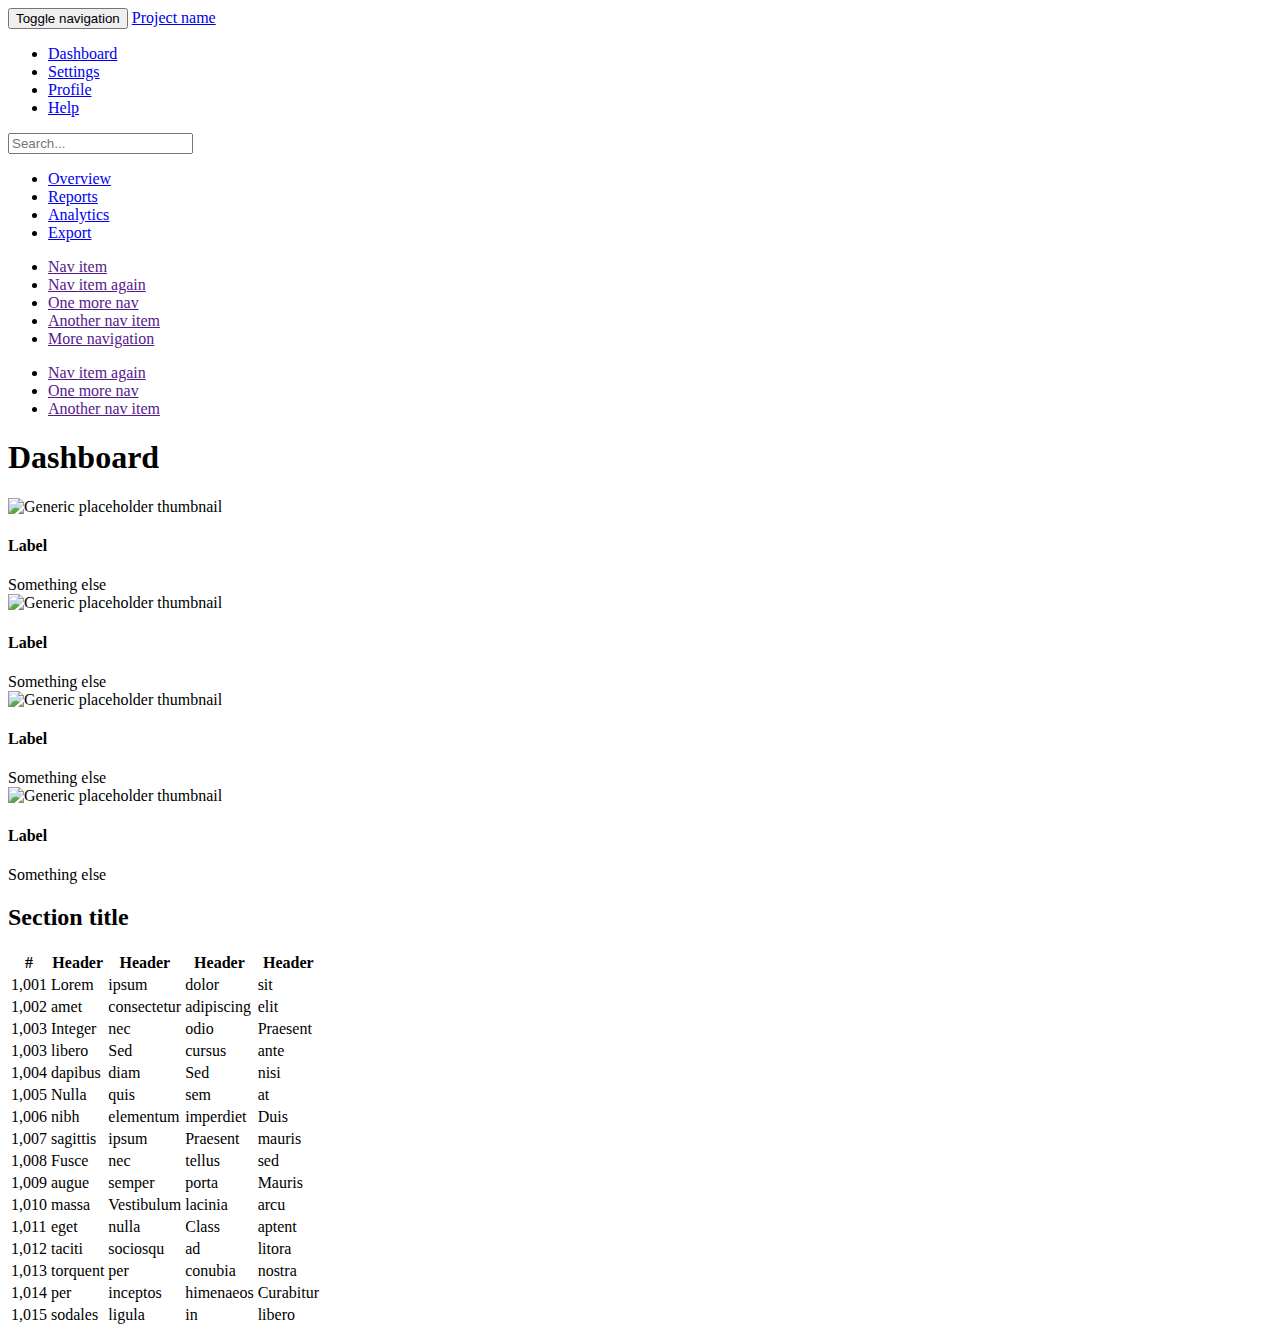
==== public_html/sandbox/dashboard.html @ 306cf017 "Front end files Java Script and CSS" ====
<!DOCTYPE html>
<html lang="en">
  <head>
    <meta charset="utf-8">
    <meta http-equiv="X-UA-Compatible" content="IE=edge">
    <meta name="viewport" content="width=device-width, initial-scale=1">
    <meta name="description" content="">
    <meta name="author" content="">
    <link rel="icon" href="../../favicon.ico">

    <title>Dashboard Template for Bootstrap</title>

    <!-- Bootstrap core CSS -->
    <link href="../css/bootstrap.min.css" rel="stylesheet">

    <!-- Custom styles for this template -->
    <link href="dashboard.css" rel="stylesheet">

    <!-- Just for debugging purposes. Don't actually copy these 2 lines! -->
    <!--[if lt IE 9]><script src="../../assets/js/ie8-responsive-file-warning.js"></script><![endif]-->
    <script src="../js/ie-emulation-modes-warning.js"></script>

    <!-- IE10 viewport hack for Surface/desktop Windows 8 bug -->
    <script src="../js/ie10-viewport-bug-workaround.js"></script>

    <!-- HTML5 shim and Respond.js IE8 support of HTML5 elements and media queries -->
    <!--[if lt IE 9]>
      <script src="https://oss.maxcdn.com/html5shiv/3.7.2/html5shiv.min.js"></script>
      <script src="https://oss.maxcdn.com/respond/1.4.2/respond.min.js"></script>
    <![endif]-->
  </head>

  <body>

    <div class="navbar navbar-inverse navbar-fixed-top" role="navigation">
      <div class="container-fluid">
        <div class="navbar-header">
          <button type="button" class="navbar-toggle" data-toggle="collapse" data-target=".navbar-collapse">
            <span class="sr-only">Toggle navigation</span>
            <span class="icon-bar"></span>
            <span class="icon-bar"></span>
            <span class="icon-bar"></span>
          </button>
          <a class="navbar-brand" href="#">Project name</a>
        </div>
        <div class="navbar-collapse collapse">
          <ul class="nav navbar-nav navbar-right">
            <li><a href="#">Dashboard</a></li>
            <li><a href="#">Settings</a></li>
            <li><a href="#">Profile</a></li>
            <li><a href="#">Help</a></li>
          </ul>
          <form class="navbar-form navbar-right">
            <input type="text" class="form-control" placeholder="Search...">
          </form>
        </div>
      </div>
    </div>

    <div class="container-fluid">
      <div class="row">
        <div class="col-sm-3 col-md-2 sidebar">
          <ul class="nav nav-sidebar">
            <li class="active"><a href="#">Overview</a></li>
            <li><a href="#">Reports</a></li>
            <li><a href="#">Analytics</a></li>
            <li><a href="#">Export</a></li>
          </ul>
          <ul class="nav nav-sidebar">
            <li><a href="">Nav item</a></li>
            <li><a href="">Nav item again</a></li>
            <li><a href="">One more nav</a></li>
            <li><a href="">Another nav item</a></li>
            <li><a href="">More navigation</a></li>
          </ul>
          <ul class="nav nav-sidebar">
            <li><a href="">Nav item again</a></li>
            <li><a href="">One more nav</a></li>
            <li><a href="">Another nav item</a></li>
          </ul>
        </div>
        <div class="col-sm-9 col-sm-offset-3 col-md-10 col-md-offset-2 main">
          <h1 class="page-header">Dashboard</h1>

          <div class="row placeholders">
            <div class="col-xs-6 col-sm-3 placeholder">
              <img data-src="holder.js/200x200/auto/sky" class="img-responsive" alt="Generic placeholder thumbnail">
              <h4>Label</h4>
              <span class="text-muted">Something else</span>
            </div>
            <div class="col-xs-6 col-sm-3 placeholder">
              <img data-src="holder.js/200x200/auto/vine" class="img-responsive" alt="Generic placeholder thumbnail">
              <h4>Label</h4>
              <span class="text-muted">Something else</span>
            </div>
            <div class="col-xs-6 col-sm-3 placeholder">
              <img data-src="holder.js/200x200/auto/sky" class="img-responsive" alt="Generic placeholder thumbnail">
              <h4>Label</h4>
              <span class="text-muted">Something else</span>
            </div>
            <div class="col-xs-6 col-sm-3 placeholder">
              <img data-src="holder.js/200x200/auto/vine" class="img-responsive" alt="Generic placeholder thumbnail">
              <h4>Label</h4>
              <span class="text-muted">Something else</span>
            </div>
          </div>

          <h2 class="sub-header">Section title</h2>
          <div class="table-responsive">
            <table class="table table-striped">
              <thead>
                <tr>
                  <th>#</th>
                  <th>Header</th>
                  <th>Header</th>
                  <th>Header</th>
                  <th>Header</th>
                </tr>
              </thead>
              <tbody>
                <tr>
                  <td>1,001</td>
                  <td>Lorem</td>
                  <td>ipsum</td>
                  <td>dolor</td>
                  <td>sit</td>
                </tr>
                <tr>
                  <td>1,002</td>
                  <td>amet</td>
                  <td>consectetur</td>
                  <td>adipiscing</td>
                  <td>elit</td>
                </tr>
                <tr>
                  <td>1,003</td>
                  <td>Integer</td>
                  <td>nec</td>
                  <td>odio</td>
                  <td>Praesent</td>
                </tr>
                <tr>
                  <td>1,003</td>
                  <td>libero</td>
                  <td>Sed</td>
                  <td>cursus</td>
                  <td>ante</td>
                </tr>
                <tr>
                  <td>1,004</td>
                  <td>dapibus</td>
                  <td>diam</td>
                  <td>Sed</td>
                  <td>nisi</td>
                </tr>
                <tr>
                  <td>1,005</td>
                  <td>Nulla</td>
                  <td>quis</td>
                  <td>sem</td>
                  <td>at</td>
                </tr>
                <tr>
                  <td>1,006</td>
                  <td>nibh</td>
                  <td>elementum</td>
                  <td>imperdiet</td>
                  <td>Duis</td>
                </tr>
                <tr>
                  <td>1,007</td>
                  <td>sagittis</td>
                  <td>ipsum</td>
                  <td>Praesent</td>
                  <td>mauris</td>
                </tr>
                <tr>
                  <td>1,008</td>
                  <td>Fusce</td>
                  <td>nec</td>
                  <td>tellus</td>
                  <td>sed</td>
                </tr>
                <tr>
                  <td>1,009</td>
                  <td>augue</td>
                  <td>semper</td>
                  <td>porta</td>
                  <td>Mauris</td>
                </tr>
                <tr>
                  <td>1,010</td>
                  <td>massa</td>
                  <td>Vestibulum</td>
                  <td>lacinia</td>
                  <td>arcu</td>
                </tr>
                <tr>
                  <td>1,011</td>
                  <td>eget</td>
                  <td>nulla</td>
                  <td>Class</td>
                  <td>aptent</td>
                </tr>
                <tr>
                  <td>1,012</td>
                  <td>taciti</td>
                  <td>sociosqu</td>
                  <td>ad</td>
                  <td>litora</td>
                </tr>
                <tr>
                  <td>1,013</td>
                  <td>torquent</td>
                  <td>per</td>
                  <td>conubia</td>
                  <td>nostra</td>
                </tr>
                <tr>
                  <td>1,014</td>
                  <td>per</td>
                  <td>inceptos</td>
                  <td>himenaeos</td>
                  <td>Curabitur</td>
                </tr>
                <tr>
                  <td>1,015</td>
                  <td>sodales</td>
                  <td>ligula</td>
                  <td>in</td>
                  <td>libero</td>
                </tr>
              </tbody>
            </table>
          </div>
        </div>
      </div>
    </div>

    <!-- Bootstrap core JavaScript
    ================================================== -->
    <!-- Placed at the end of the document so the pages load faster -->
    <script src="https://ajax.googleapis.com/ajax/libs/jquery/1.11.1/jquery.min.js"></script>
    <script src="../js/bootstrap.min.js"></script>
    <script src="../js/docs.min.js"></script>
  </body>
</html>
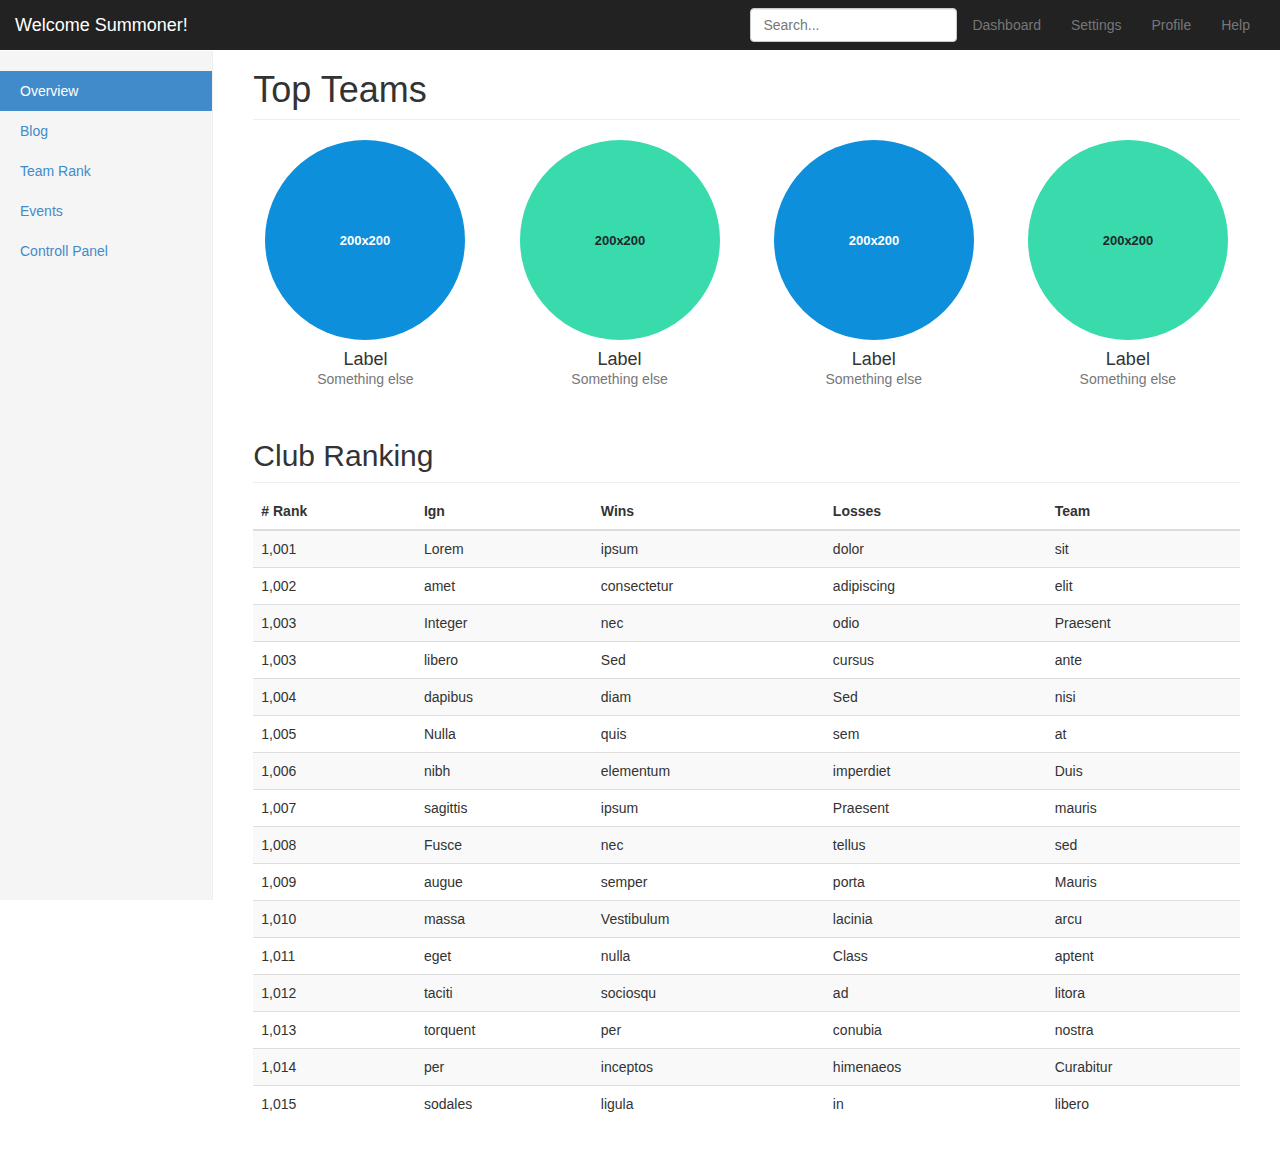
==== commit 17fce4a9: "Eddited user's dash view to resemble wiki description" ====
--- a/public_html/sandbox/dashboard.html
+++ b/public_html/sandbox/dashboard.html
@@ -11,17 +11,17 @@
     <title>Dashboard Template for Bootstrap</title>
 
     <!-- Bootstrap core CSS -->
-    <link href="../css/bootstrap.min.css" rel="stylesheet">
+    <link href="./css/bootstrap.min.css" rel="stylesheet">
 
     <!-- Custom styles for this template -->
-    <link href="dashboard.css" rel="stylesheet">
+    <link href="./css/dashboard.css" rel="stylesheet">
 
     <!-- Just for debugging purposes. Don't actually copy these 2 lines! -->
     <!--[if lt IE 9]><script src="../../assets/js/ie8-responsive-file-warning.js"></script><![endif]-->
-    <script src="../js/ie-emulation-modes-warning.js"></script>
+    <script src="./js/ie-emulation-modes-warning.js"></script>
 
     <!-- IE10 viewport hack for Surface/desktop Windows 8 bug -->
-    <script src="../js/ie10-viewport-bug-workaround.js"></script>
+    <script src="./js/ie10-viewport-bug-workaround.js"></script>
 
     <!-- HTML5 shim and Respond.js IE8 support of HTML5 elements and media queries -->
     <!--[if lt IE 9]>
@@ -41,7 +41,7 @@
             <span class="icon-bar"></span>
             <span class="icon-bar"></span>
           </button>
-          <a class="navbar-brand" href="#">Project name</a>
+          <a class="navbar-brand" href="#">Welcome Summoner!</a>
         </div>
         <div class="navbar-collapse collapse">
           <ul class="nav navbar-nav navbar-right">
@@ -62,11 +62,12 @@
         <div class="col-sm-3 col-md-2 sidebar">
           <ul class="nav nav-sidebar">
             <li class="active"><a href="#">Overview</a></li>
-            <li><a href="#">Reports</a></li>
-            <li><a href="#">Analytics</a></li>
-            <li><a href="#">Export</a></li>
+            <li><a href="#">Blog</a></li>
+            <li><a href="#">Team Rank</a></li>
+            <li><a href="#">Events</a></li>
+            <li><a href="#">Controll Panel</a></li>
           </ul>
-          <ul class="nav nav-sidebar">
+          <!--<ul class="nav nav-sidebar">
             <li><a href="">Nav item</a></li>
             <li><a href="">Nav item again</a></li>
             <li><a href="">One more nav</a></li>
@@ -77,10 +78,10 @@
             <li><a href="">Nav item again</a></li>
             <li><a href="">One more nav</a></li>
             <li><a href="">Another nav item</a></li>
-          </ul>
+          </ul> -->
         </div>
         <div class="col-sm-9 col-sm-offset-3 col-md-10 col-md-offset-2 main">
-          <h1 class="page-header">Dashboard</h1>
+          <h1 class="page-header">Top Teams</h1>
 
           <div class="row placeholders">
             <div class="col-xs-6 col-sm-3 placeholder">
@@ -105,16 +106,16 @@
             </div>
           </div>
 
-          <h2 class="sub-header">Section title</h2>
+          <h2 class="sub-header">Club Ranking</h2>
           <div class="table-responsive">
             <table class="table table-striped">
               <thead>
                 <tr>
-                  <th>#</th>
-                  <th>Header</th>
-                  <th>Header</th>
-                  <th>Header</th>
-                  <th>Header</th>
+                  <th># Rank</th>
+                  <th>Ign</th>
+                  <th>Wins</th>
+                  <th>Losses</th>
+                  <th>Team</th>
                 </tr>
               </thead>
               <tbody>
@@ -241,7 +242,7 @@
     ================================================== -->
     <!-- Placed at the end of the document so the pages load faster -->
     <script src="https://ajax.googleapis.com/ajax/libs/jquery/1.11.1/jquery.min.js"></script>
-    <script src="../js/bootstrap.min.js"></script>
-    <script src="../js/docs.min.js"></script>
+    <script src="./js/bootstrap.min.js"></script>
+    <script src="./js/docs.min.js"></script>
   </body>
 </html>
--- a/public_html/sandbox/css/dashboard.css
+++ b/public_html/sandbox/css/dashboard.css
@@ -0,0 +1,105 @@
+/*
+ * Base structure
+ */
+
+/* Move down content because we have a fixed navbar that is 50px tall */
+body {
+  padding-top: 50px;
+}
+
+
+/*
+ * Global add-ons
+ */
+
+.sub-header {
+  padding-bottom: 10px;
+  border-bottom: 1px solid #eee;
+}
+
+/*
+ * Top navigation
+ * Hide default border to remove 1px line.
+ */
+.navbar-fixed-top {
+  border: 0;
+}
+
+/*
+ * Sidebar
+ */
+
+/* Hide for mobile, show later */
+.sidebar {
+  display: none;
+}
+@media (min-width: 768px) {
+  .sidebar {
+    position: fixed;
+    top: 51px;
+    bottom: 0;
+    left: 0;
+    z-index: 1000;
+    display: block;
+    padding: 20px;
+    overflow-x: hidden;
+    overflow-y: auto; /* Scrollable contents if viewport is shorter than content. */
+    background-color: #f5f5f5;
+    border-right: 1px solid #eee;
+  }
+}
+
+/* Sidebar navigation */
+.nav-sidebar {
+  margin-right: -21px; /* 20px padding + 1px border */
+  margin-bottom: 20px;
+  margin-left: -20px;
+}
+.nav-sidebar > li > a {
+  padding-right: 20px;
+  padding-left: 20px;
+}
+.nav-sidebar > .active > a,
+.nav-sidebar > .active > a:hover,
+.nav-sidebar > .active > a:focus {
+  color: #fff;
+  background-color: #428bca;
+}
+
+
+/*
+ * Main content
+ */
+
+.main {
+  padding: 20px;
+}
+@media (min-width: 768px) {
+  .main {
+    padding-right: 40px;
+    padding-left: 40px;
+  }
+}
+.main .page-header {
+  margin-top: 0;
+}
+
+
+/*
+ * Placeholder dashboard ideas
+ */
+
+.placeholders {
+  margin-bottom: 30px;
+  text-align: center;
+}
+.placeholders h4 {
+  margin-bottom: 0;
+}
+.placeholder {
+  margin-bottom: 20px;
+}
+.placeholder img {
+  display: inline-block;
+  border-radius: 50%;
+}
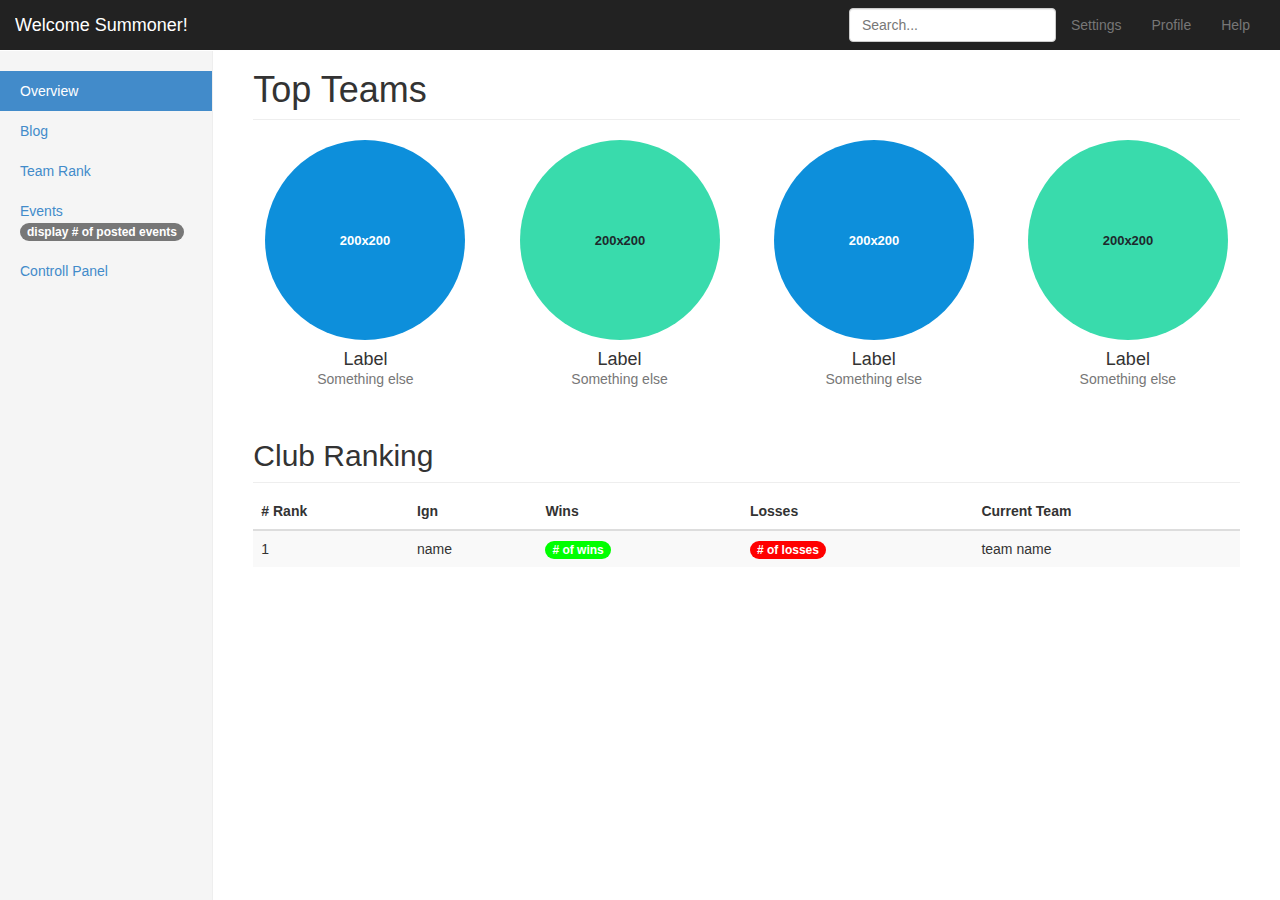
==== commit 40bf93a0: "updated view to have more descriptive content" ====
--- a/public_html/sandbox/dashboard.html
+++ b/public_html/sandbox/dashboard.html
@@ -7,7 +7,7 @@
     <meta name="description" content="">
     <meta name="author" content="">
     <link rel="icon" href="../../favicon.ico">
-
+ 
     <title>Dashboard Template for Bootstrap</title>
 
     <!-- Bootstrap core CSS -->
@@ -15,6 +15,17 @@
 
     <!-- Custom styles for this template -->
     <link href="./css/dashboard.css" rel="stylesheet">
+    
+     <style>
+     .win{
+     	    background-color:rgb(0,255,0);
+        }
+        
+     .loss{
+     	     
+     	    background-color:rgb(255,0,0); 
+     }
+     </style>
 
     <!-- Just for debugging purposes. Don't actually copy these 2 lines! -->
     <!--[if lt IE 9]><script src="../../assets/js/ie8-responsive-file-warning.js"></script><![endif]-->
@@ -45,7 +56,6 @@
         </div>
         <div class="navbar-collapse collapse">
           <ul class="nav navbar-nav navbar-right">
-            <li><a href="#">Dashboard</a></li>
             <li><a href="#">Settings</a></li>
             <li><a href="#">Profile</a></li>
             <li><a href="#">Help</a></li>
@@ -64,22 +74,11 @@
             <li class="active"><a href="#">Overview</a></li>
             <li><a href="#">Blog</a></li>
             <li><a href="#">Team Rank</a></li>
-            <li><a href="#">Events</a></li>
+            <li><a href="#">Events <span class='badge'> display # of posted events</span> </a></li>
             <li><a href="#">Controll Panel</a></li>
           </ul>
-          <!--<ul class="nav nav-sidebar">
-            <li><a href="">Nav item</a></li>
-            <li><a href="">Nav item again</a></li>
-            <li><a href="">One more nav</a></li>
-            <li><a href="">Another nav item</a></li>
-            <li><a href="">More navigation</a></li>
-          </ul>
-          <ul class="nav nav-sidebar">
-            <li><a href="">Nav item again</a></li>
-            <li><a href="">One more nav</a></li>
-            <li><a href="">Another nav item</a></li>
-          </ul> -->
         </div>
+        
         <div class="col-sm-9 col-sm-offset-3 col-md-10 col-md-offset-2 main">
           <h1 class="page-header">Top Teams</h1>
 
@@ -115,121 +114,16 @@
                   <th>Ign</th>
                   <th>Wins</th>
                   <th>Losses</th>
-                  <th>Team</th>
+                  <th>Current Team</th>
                 </tr>
               </thead>
               <tbody>
                 <tr>
-                  <td>1,001</td>
-                  <td>Lorem</td>
-                  <td>ipsum</td>
-                  <td>dolor</td>
-                  <td>sit</td>
-                </tr>
-                <tr>
-                  <td>1,002</td>
-                  <td>amet</td>
-                  <td>consectetur</td>
-                  <td>adipiscing</td>
-                  <td>elit</td>
-                </tr>
-                <tr>
-                  <td>1,003</td>
-                  <td>Integer</td>
-                  <td>nec</td>
-                  <td>odio</td>
-                  <td>Praesent</td>
-                </tr>
-                <tr>
-                  <td>1,003</td>
-                  <td>libero</td>
-                  <td>Sed</td>
-                  <td>cursus</td>
-                  <td>ante</td>
-                </tr>
-                <tr>
-                  <td>1,004</td>
-                  <td>dapibus</td>
-                  <td>diam</td>
-                  <td>Sed</td>
-                  <td>nisi</td>
-                </tr>
-                <tr>
-                  <td>1,005</td>
-                  <td>Nulla</td>
-                  <td>quis</td>
-                  <td>sem</td>
-                  <td>at</td>
-                </tr>
-                <tr>
-                  <td>1,006</td>
-                  <td>nibh</td>
-                  <td>elementum</td>
-                  <td>imperdiet</td>
-                  <td>Duis</td>
-                </tr>
-                <tr>
-                  <td>1,007</td>
-                  <td>sagittis</td>
-                  <td>ipsum</td>
-                  <td>Praesent</td>
-                  <td>mauris</td>
-                </tr>
-                <tr>
-                  <td>1,008</td>
-                  <td>Fusce</td>
-                  <td>nec</td>
-                  <td>tellus</td>
-                  <td>sed</td>
-                </tr>
-                <tr>
-                  <td>1,009</td>
-                  <td>augue</td>
-                  <td>semper</td>
-                  <td>porta</td>
-                  <td>Mauris</td>
-                </tr>
-                <tr>
-                  <td>1,010</td>
-                  <td>massa</td>
-                  <td>Vestibulum</td>
-                  <td>lacinia</td>
-                  <td>arcu</td>
-                </tr>
-                <tr>
-                  <td>1,011</td>
-                  <td>eget</td>
-                  <td>nulla</td>
-                  <td>Class</td>
-                  <td>aptent</td>
-                </tr>
-                <tr>
-                  <td>1,012</td>
-                  <td>taciti</td>
-                  <td>sociosqu</td>
-                  <td>ad</td>
-                  <td>litora</td>
-                </tr>
-                <tr>
-                  <td>1,013</td>
-                  <td>torquent</td>
-                  <td>per</td>
-                  <td>conubia</td>
-                  <td>nostra</td>
-                </tr>
-                <tr>
-                  <td>1,014</td>
-                  <td>per</td>
-                  <td>inceptos</td>
-                  <td>himenaeos</td>
-                  <td>Curabitur</td>
-                </tr>
-                <tr>
-                  <td>1,015</td>
-                  <td>sodales</td>
-                  <td>ligula</td>
-                  <td>in</td>
-                  <td>libero</td>
+                  <td>1</td>
+                  <td> name </td>
+                  <td><span class="badge win"># of wins</span></td>
+                  <td><span class="badge loss"># of losses</span></td>
+                  <td>team name</td>
                 </tr>
               </tbody>
             </table>
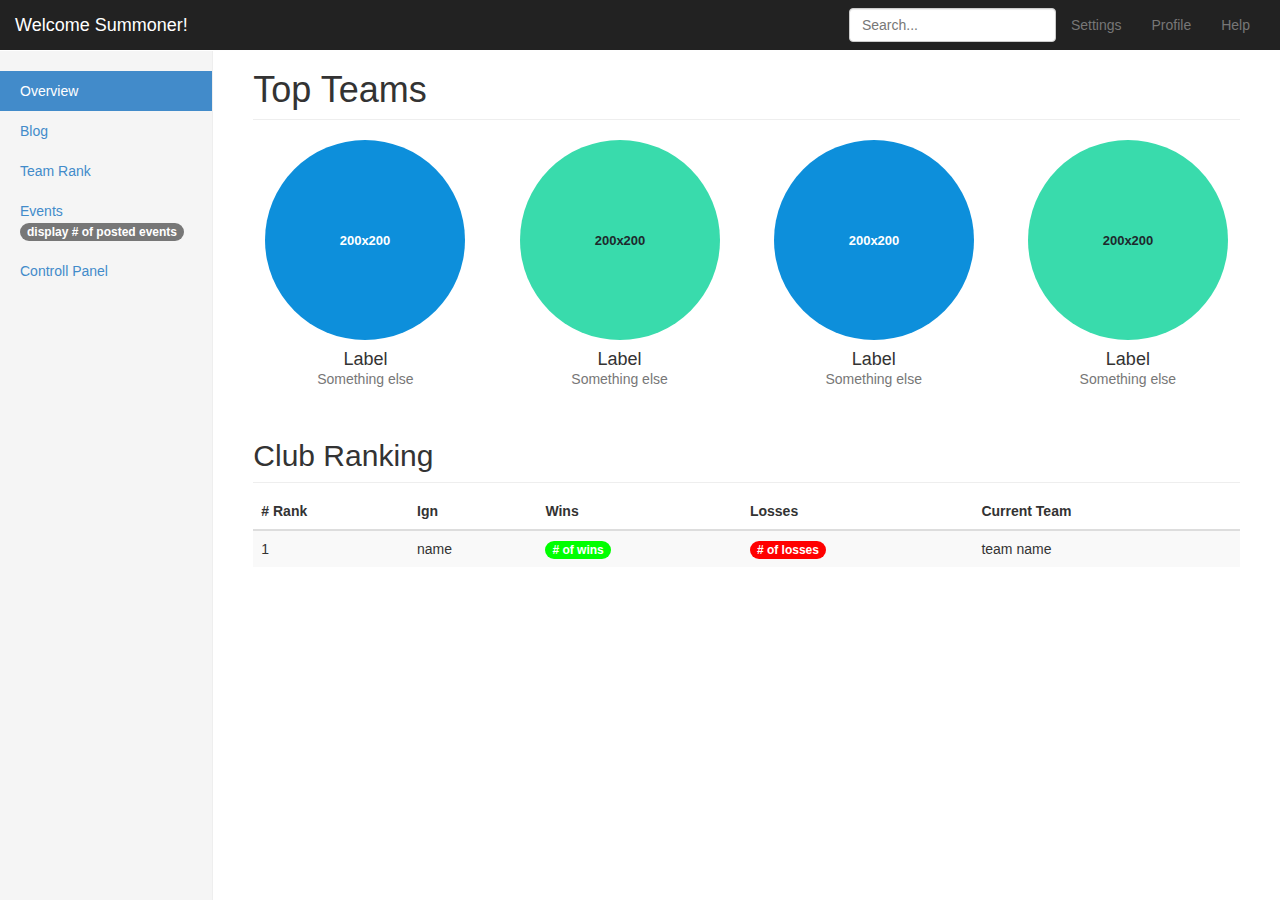
==== commit c13497f8: "modularized login.html by using an external js file instead of an embeded js code" ====
--- a/public_html/sandbox/dashboard.html
+++ b/public_html/sandbox/dashboard.html
@@ -33,7 +33,7 @@
 
     <!-- IE10 viewport hack for Surface/desktop Windows 8 bug -->
     <script src="./js/ie10-viewport-bug-workaround.js"></script>
-
+      
     <!-- HTML5 shim and Respond.js IE8 support of HTML5 elements and media queries -->
     <!--[if lt IE 9]>
       <script src="https://oss.maxcdn.com/html5shiv/3.7.2/html5shiv.min.js"></script>
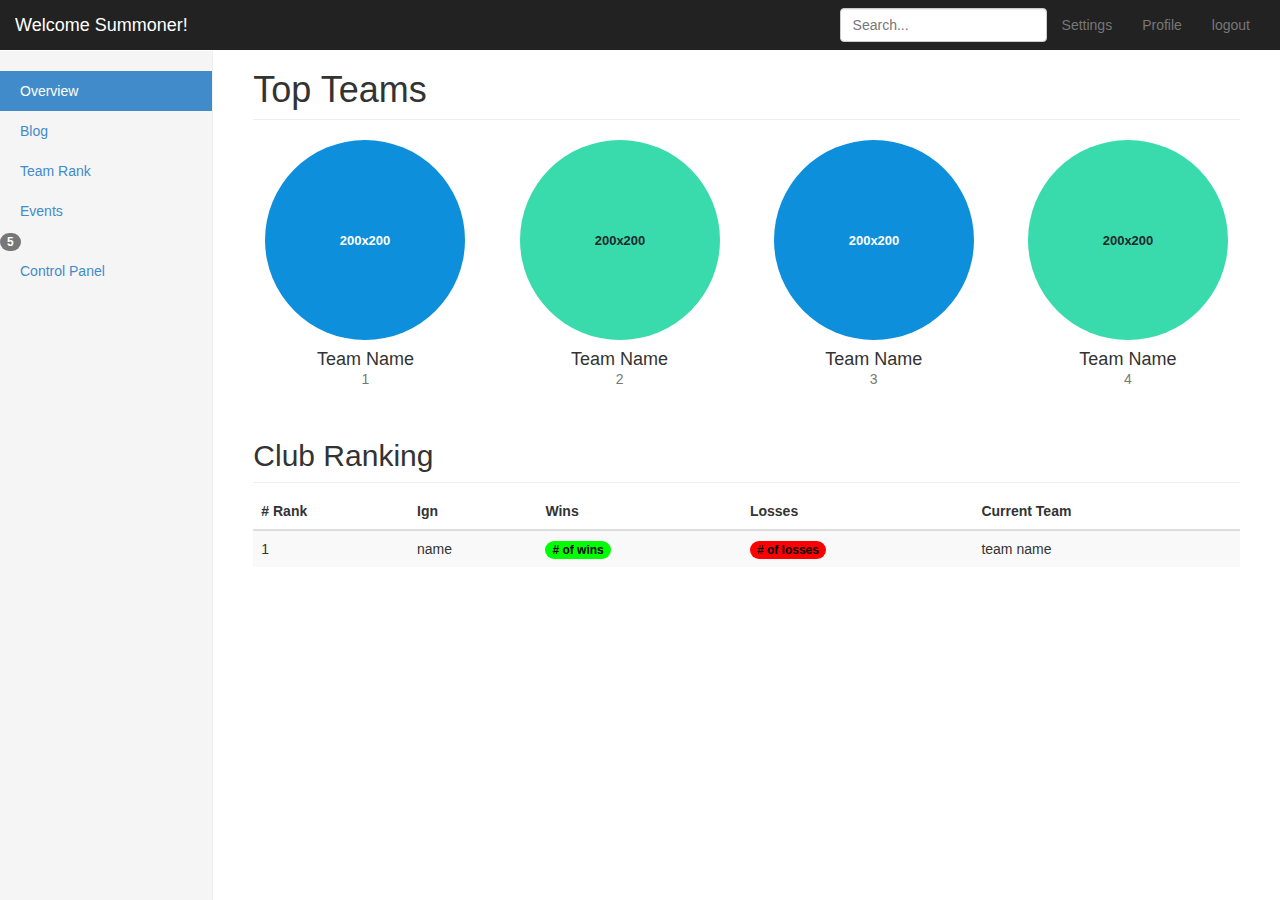
==== commit 570d01aa: "Merge branch 'integration'" ====
--- a/public_html/sandbox/dashboard.html
+++ b/public_html/sandbox/dashboard.html
@@ -19,14 +19,16 @@
      <style>
      .win{
      	    background-color:rgb(0,255,0);
+     	    color:rgb(0,0,0);
         }
         
      .loss{
      	     
      	    background-color:rgb(255,0,0); 
+     	    color:rgb(0,0,0);
      }
      </style>
-
+     
     <!-- Just for debugging purposes. Don't actually copy these 2 lines! -->
     <!--[if lt IE 9]><script src="../../assets/js/ie8-responsive-file-warning.js"></script><![endif]-->
     <script src="./js/ie-emulation-modes-warning.js"></script>
@@ -58,7 +60,7 @@
           <ul class="nav navbar-nav navbar-right">
             <li><a href="#">Settings</a></li>
             <li><a href="#">Profile</a></li>
-            <li><a href="#">Help</a></li>
+            <li><a href="../main.php?rq=logout">logout</a></li>
           </ul>
           <form class="navbar-form navbar-right">
             <input type="text" class="form-control" placeholder="Search...">
@@ -71,11 +73,11 @@
       <div class="row">
         <div class="col-sm-3 col-md-2 sidebar">
           <ul class="nav nav-sidebar">
-            <li class="active"><a href="#">Overview</a></li>
-            <li><a href="#">Blog</a></li>
-            <li><a href="#">Team Rank</a></li>
-            <li><a href="#">Events <span class='badge'> display # of posted events</span> </a></li>
-            <li><a href="#">Controll Panel</a></li>
+            <li id='overview' class="dash_link active"><a href="#">Overview</a></li>
+            <li id='blog' class="dash_link"><a href="#">Blog</a></li>
+            <li id='team_rank' class="dash_link"><a href="#">Team Rank</a></li>
+            <li id='event' class="dash_link"><a href="#">Events </a> <span class='badge'> 5</span></li>
+            <li id='control_panel' class="dash_link"><a href="#">Control Panel</a></li>
           </ul>
         </div>
         
@@ -85,23 +87,23 @@
           <div class="row placeholders">
             <div class="col-xs-6 col-sm-3 placeholder">
               <img data-src="holder.js/200x200/auto/sky" class="img-responsive" alt="Generic placeholder thumbnail">
-              <h4>Label</h4>
-              <span class="text-muted">Something else</span>
+              <h4>Team Name</h4>
+              <span class="text-muted">1</span>
             </div>
             <div class="col-xs-6 col-sm-3 placeholder">
               <img data-src="holder.js/200x200/auto/vine" class="img-responsive" alt="Generic placeholder thumbnail">
-              <h4>Label</h4>
-              <span class="text-muted">Something else</span>
+              <h4>Team Name</h4>
+              <span class="text-muted">2</span>
             </div>
             <div class="col-xs-6 col-sm-3 placeholder">
               <img data-src="holder.js/200x200/auto/sky" class="img-responsive" alt="Generic placeholder thumbnail">
-              <h4>Label</h4>
-              <span class="text-muted">Something else</span>
+              <h4>Team Name</h4>
+              <span class="text-muted">3</span>
             </div>
             <div class="col-xs-6 col-sm-3 placeholder">
               <img data-src="holder.js/200x200/auto/vine" class="img-responsive" alt="Generic placeholder thumbnail">
-              <h4>Label</h4>
-              <span class="text-muted">Something else</span>
+              <h4>Team Name</h4>
+              <span class="text-muted">4</span>
             </div>
           </div>
 
@@ -138,5 +140,7 @@
     <script src="https://ajax.googleapis.com/ajax/libs/jquery/1.11.1/jquery.min.js"></script>
     <script src="./js/bootstrap.min.js"></script>
     <script src="./js/docs.min.js"></script>
+     <!-- Custom code -->
+     <script src="./js/custom/dashboard.js"></script>
   </body>
 </html>
